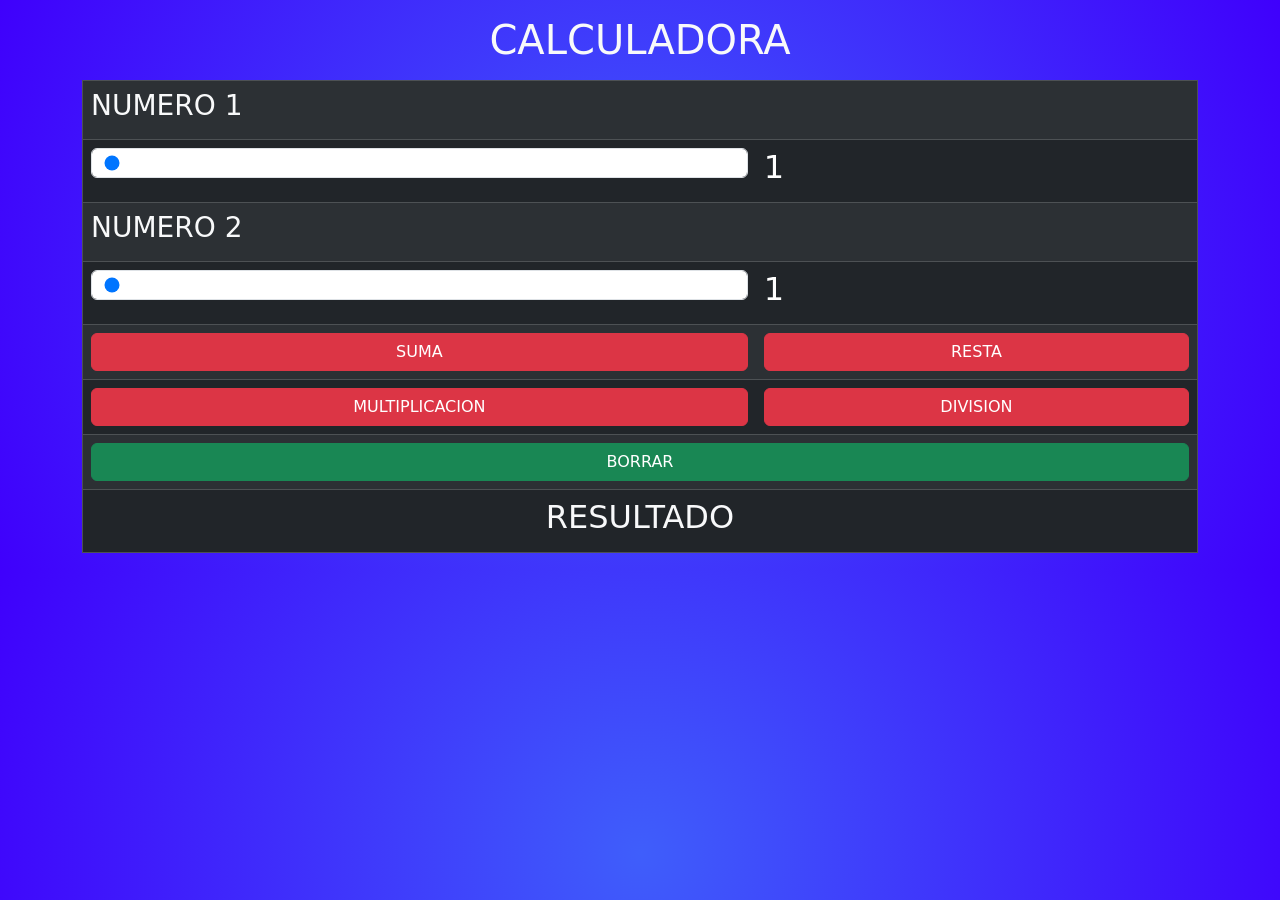
==== calculadora/index.html @ 81f64ef7 "Agregar menu principal con calculadora y cuidados de perros Co-Authored-By: Claude Sonnet 4.6 <norep" ====
<!DOCTYPE html>
<html lang="en">
<head>
    <meta charset="UTF-8">
    <meta name="viewport" content="width=device-width, initial-scale=1.0">
    <title>EJERCICIO 1</title>
    <link href="https://cdn.jsdelivr.net/npm/bootstrap@5.3.8/dist/css/bootstrap.min.css" rel="stylesheet">
    <link rel="stylesheet" href="style.css">
</head>
<body class="fondo">
    <div class="container">
        <h1 class="text-center text-light my-3">CALCULADORA</h1>
        <table border width="100%" class="table table-dark table-striped">
            <tr>
                <td colspan="2"><h3 class="text-light">NUMERO 1</h3></td>
            </tr>
            <tr>
                <td><input type="range" class="form-control" id="num1" min="1" max="100" value="1"></td>
                <td><h2 id="vnum1">1</h2></td>
            </tr>
            <tr>
                <td colspan="2"><h3 class="text-light">NUMERO 2</h3></td>
            </tr>
            <tr>
                <td><input type="range" class="form-control" id="num2" min="1" max="100" value="1"></td>
                <td><h2 id="vnum2">1</h2></td>
            </tr>
            <tr>
                <td><button onclick="suma()" class="btn btn-danger w-100">SUMA</button></td>
                <td><button onclick="resta()" class="btn btn-danger w-100">RESTA</button></td>
            </tr>
            <tr>
                <td><button onclick="multiplicacion()" class="btn btn-danger w-100">MULTIPLICACION</button></td>
                <td><button onclick="division()" class="btn btn-danger w-100">DIVISION</button></td>
            </tr>
            <tr>
                <td colspan="2"><button onclick="borrar()" class="btn btn-success w-100">BORRAR</button></td>
            </tr>
            <tr>
                <td colspan="2"><h2 class="text-center text-light" id="res">RESULTADO</h2></td>
            </tr>
        </table>
    </div>
    <script src="https://cdn.jsdelivr.net/npm/bootstrap@5.3.8/dist/js/bootstrap.min.js"></script>
    <script src="app.js"></script>
</body>
</html>
---- calculadora/style.css ----
.fondo{
    background: #3F5EFB;
    background: radial-gradient(circle, rgba(63, 94, 251, 1) 0%, rgba(63, 0, 252, 1) 100%);
}
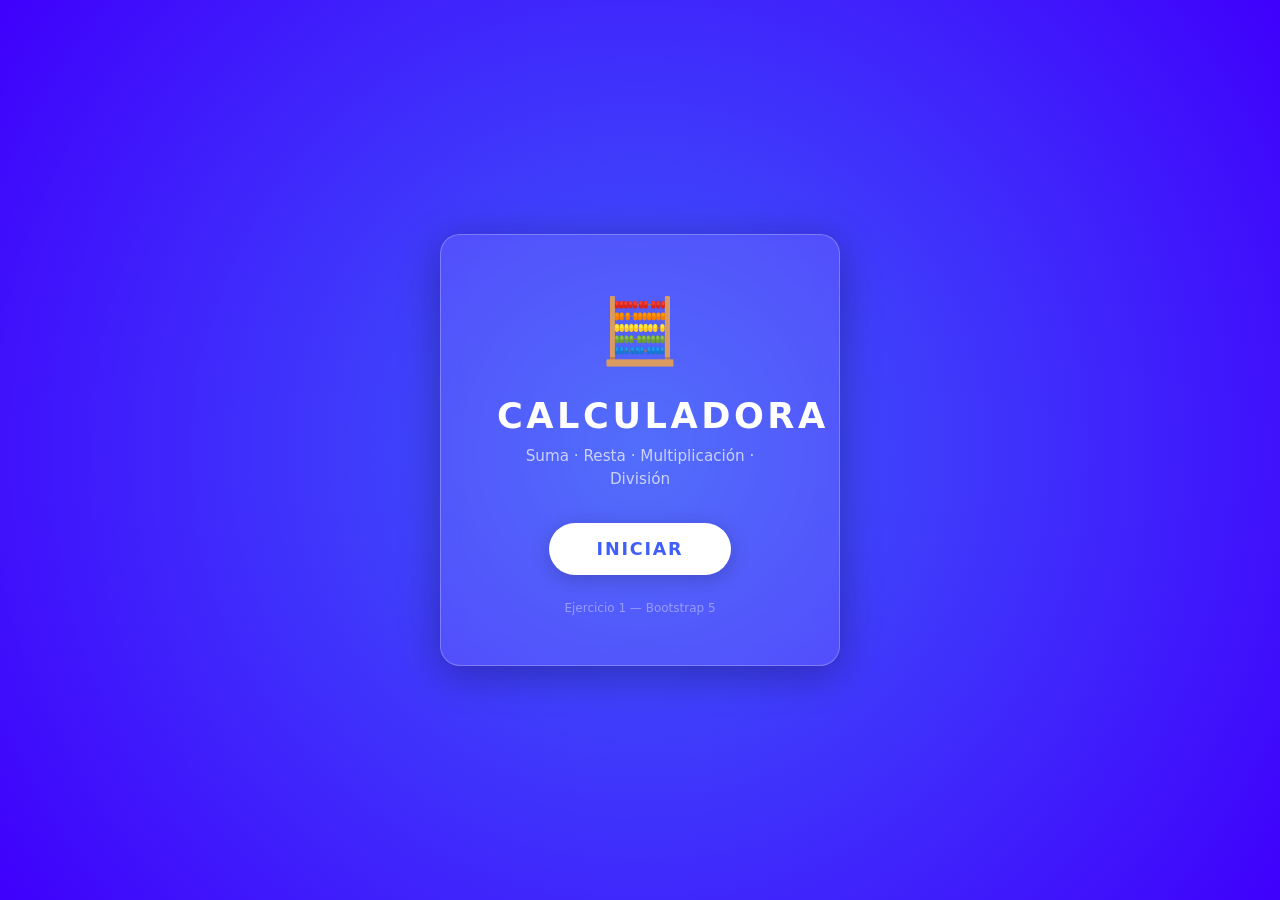
==== commit 45c9177e: "Agregar menú de bienvenida a calculadora antes de mostrar la app Co-Authored-By: Claude Sonnet 4.6 <" ====
--- a/calculadora/index.html
+++ b/calculadora/index.html
@@ -1,14 +1,27 @@
 <!DOCTYPE html>
-<html lang="en">
+<html lang="es">
 <head>
     <meta charset="UTF-8">
     <meta name="viewport" content="width=device-width, initial-scale=1.0">
-    <title>EJERCICIO 1</title>
+    <title>Calculadora</title>
     <link href="https://cdn.jsdelivr.net/npm/bootstrap@5.3.8/dist/css/bootstrap.min.css" rel="stylesheet">
     <link rel="stylesheet" href="style.css">
 </head>
 <body class="fondo">
-    <div class="container">
+
+    <!-- ── MENÚ / PANTALLA DE BIENVENIDA ── -->
+    <div id="menu">
+        <div class="menu-box">
+            <div class="menu-icon">🧮</div>
+            <h1 class="menu-title">CALCULADORA</h1>
+            <p class="menu-sub">Suma · Resta · Multiplicación · División</p>
+            <button class="btn-iniciar" onclick="iniciar()">INICIAR</button>
+            <p class="menu-credito">Ejercicio 1 — Bootstrap 5</p>
+        </div>
+    </div>
+
+    <!-- ── CALCULADORA (oculta al inicio) ── -->
+    <div id="app" class="container" style="display:none;">
         <h1 class="text-center text-light my-3">CALCULADORA</h1>
         <table border width="100%" class="table table-dark table-striped">
             <tr>
@@ -16,14 +29,14 @@
             </tr>
             <tr>
                 <td><input type="range" class="form-control" id="num1" min="1" max="100" value="1"></td>
-                <td><h2 id="vnum1">1</h2></td>
+                <td><h2 id="vnum1" class="text-light">1</h2></td>
             </tr>
             <tr>
                 <td colspan="2"><h3 class="text-light">NUMERO 2</h3></td>
             </tr>
             <tr>
                 <td><input type="range" class="form-control" id="num2" min="1" max="100" value="1"></td>
-                <td><h2 id="vnum2">1</h2></td>
+                <td><h2 id="vnum2" class="text-light">1</h2></td>
             </tr>
             <tr>
                 <td><button onclick="suma()" class="btn btn-danger w-100">SUMA</button></td>
@@ -39,8 +52,14 @@
             <tr>
                 <td colspan="2"><h2 class="text-center text-light" id="res">RESULTADO</h2></td>
             </tr>
+            <tr>
+                <td colspan="2">
+                    <button onclick="volverMenu()" class="btn btn-outline-light w-100 mt-1">← MENÚ</button>
+                </td>
+            </tr>
         </table>
     </div>
+
     <script src="https://cdn.jsdelivr.net/npm/bootstrap@5.3.8/dist/js/bootstrap.min.js"></script>
     <script src="app.js"></script>
 </body>
--- a/calculadora/style.css
+++ b/calculadora/style.css
@@ -1,4 +1,88 @@
-.fondo{
+.fondo {
     background: #3F5EFB;
-    background: radial-gradient(circle, rgba(63, 94, 251, 1) 0%, rgba(63, 0, 252, 1) 100%);
+    background: radial-gradient(circle, rgba(63,94,251,1) 0%, rgba(63,0,252,1) 100%);
+    min-height: 100vh;
 }
+
+/* ── MENÚ ── */
+#menu {
+    display: flex;
+    align-items: center;
+    justify-content: center;
+    min-height: 100vh;
+    animation: fadeIn 0.5s ease;
+}
+
+.menu-box {
+    background: rgba(255,255,255,0.1);
+    backdrop-filter: blur(10px);
+    border: 1px solid rgba(255,255,255,0.25);
+    border-radius: 20px;
+    padding: 3rem 3.5rem;
+    text-align: center;
+    max-width: 400px;
+    width: 90%;
+    box-shadow: 0 8px 40px rgba(0,0,0,0.3);
+}
+
+.menu-icon {
+    font-size: 4rem;
+    margin-bottom: 1rem;
+}
+
+.menu-title {
+    color: #fff;
+    font-size: 2.2rem;
+    font-weight: 800;
+    letter-spacing: 0.1em;
+    margin-bottom: 0.5rem;
+}
+
+.menu-sub {
+    color: rgba(255,255,255,0.7);
+    font-size: 0.95rem;
+    margin-bottom: 2rem;
+}
+
+.btn-iniciar {
+    background: #fff;
+    color: #3F5EFB;
+    border: none;
+    border-radius: 50px;
+    padding: 0.8rem 3rem;
+    font-size: 1.1rem;
+    font-weight: 700;
+    letter-spacing: 0.1em;
+    cursor: pointer;
+    transition: transform 0.2s, box-shadow 0.2s;
+    box-shadow: 0 4px 20px rgba(0,0,0,0.2);
+}
+
+.btn-iniciar:hover {
+    transform: scale(1.05);
+    box-shadow: 0 6px 25px rgba(0,0,0,0.3);
+}
+
+.menu-credito {
+    color: rgba(255,255,255,0.4);
+    font-size: 0.75rem;
+    margin-top: 1.5rem;
+    margin-bottom: 0;
+}
+
+/* ── CALCULADORA ── */
+#app {
+    animation: slideUp 0.4s ease;
+    padding-top: 1rem;
+}
+
+/* ── ANIMACIONES ── */
+@keyframes fadeIn {
+    from { opacity: 0; transform: scale(0.96); }
+    to   { opacity: 1; transform: scale(1); }
+}
+
+@keyframes slideUp {
+    from { opacity: 0; transform: translateY(20px); }
+    to   { opacity: 1; transform: translateY(0); }
+}
